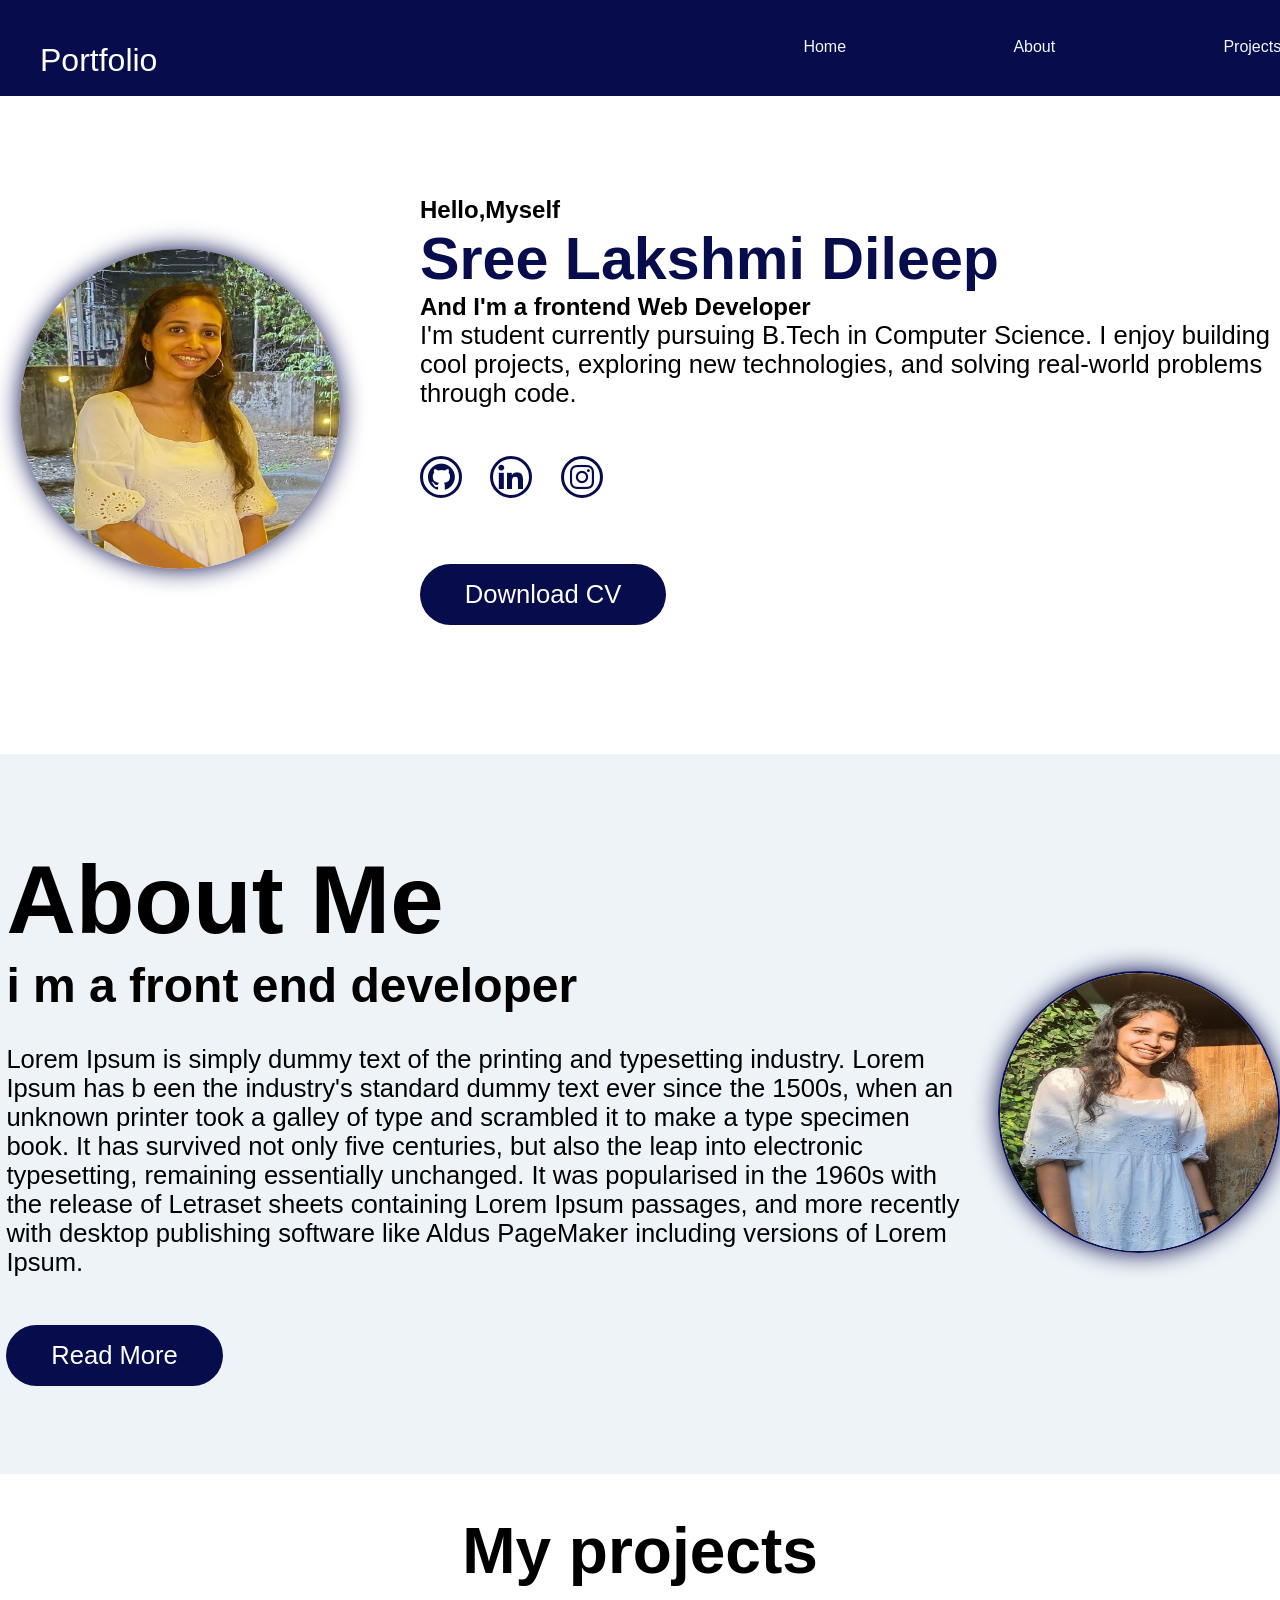
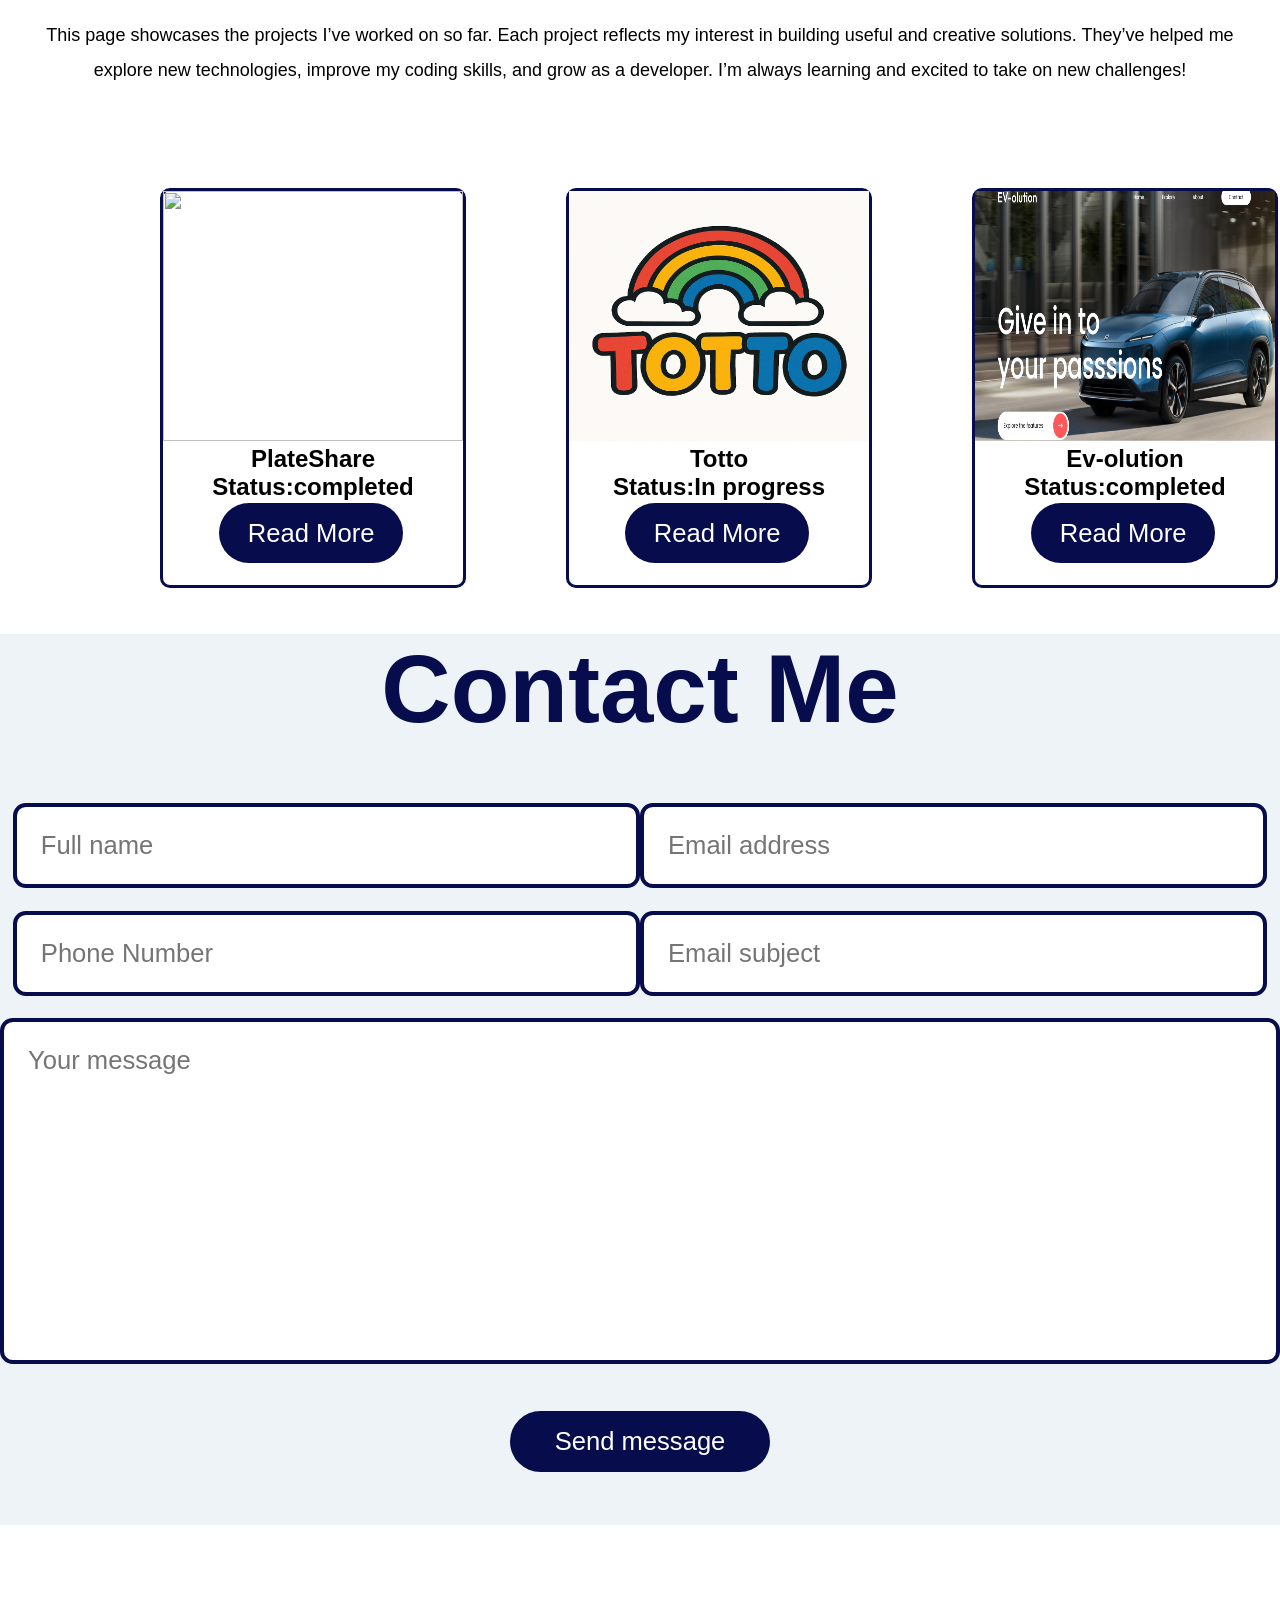
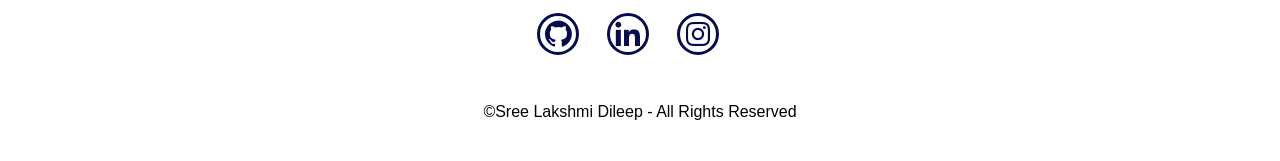
==== index.html @ 9350b981 "contact  page" ====
<!DOCTYPE html>
<html lang="en">
<head>
    <meta charset="UTF-8">
    <meta name="viewport" content="width=device-width, initial-scale=1.0">
    <title>Portfolio</title>
    
<link href='https://unpkg.com/boxicons@2.1.4/css/boxicons.min.css' rel='stylesheet'>

    <link rel="stylesheet" href="style.css">
</head>
<body>
    <header>
        <a href="home" class="logo">Portfolio</a>
         
        <nav class="navbar">
            <a href="home">Home</a>
            <a href="about">About</a>
            <a href="skill">Projects</a>
            <a href="contact">Contact</a>
        </nav>
    </header>
        <section class="home">
            <div class="home-img">
                <img src="assets/profile-img.jpeg" alt="profile-img">
            </div>
            <div class="home-content">
                <h2>Hello,Myself</h2>
                <h3 class="name">Sree Lakshmi Dileep</h3>
                <h2>And I'm a <span>frontend Web Developer</span></h2>
                <p>
                     I'm  student currently pursuing  B.Tech in Computer Science. I enjoy building cool projects, exploring new technologies, and solving real-world problems through code. </p>
                <div class="social-media">
                     <a href="#" ><i class="bx bxl-github"></i></a>
                     <a href="#" ><i class="bx bxl-linkedin"></i></a>
                     <a href="#" ><i class="bx bxl-instagram"></i></a>
                        
                </div>
                <br>
                <a href="#" class="btn">Download CV</a>
            </div>
        </section>
    <section class="about">
        <div class="about-content">
            <h2 class="heading">About Me</h2>
            <h3>i m a front end developer</h3>
            <p>
               Lorem Ipsum is simply dummy text of the printing and typesetting industry. Lorem Ipsum has b
               een the industry's standard dummy text ever since the 1500s, when an unknown printer took a galley
                of type and scrambled it to make a type specimen book. It has survived not only five centuries,
                 but also the leap into electronic typesetting, remaining essentially unchanged. It was popularised
                  in the 1960s with the release of Letraset sheets containing Lorem Ipsum passages, and more recently
                   with desktop publishing software like Aldus PageMaker including versions of Lorem Ipsum.

            </p>
            <a href="#" class="btn">Read More</a>
        </div>
        <div class="about-img">
            <img src="assets/about-img.jpeg" alt="">
        </div>
    </section>
    <section class="projects">
        <div class="project-content">
         <h2 class="head">My projects</h2>
         <p>
            This page showcases the projects I’ve worked on so far. Each project reflects my interest
             in building useful and creative solutions. They’ve helped me explore new technologies,
            improve my coding skills, and grow as a developer. I’m always learning and excited to take on new challenges!
         </p>
            
        </div>
        <div class="project-list">
            <div class="p_list">
                <img src="https://sherohomefood.in/wp-content/uploads/2021/05/SHF_home-slide-1.jpg"class="p_img">
                <div class="details">
                    <h2>PlateShare</h2>
                    <h1>Status:completed</h1><br>
                     <a href="#"class="p_btn">Read More</a>
                   
                </div>
            </div>
            <div class="p_list">
                <img src="assets/Totto.png"class="p_img">
                <div class="details">
                    <h2>Totto</h2>
                    <h1>Status:In progress</h1><br>
                    <a href="#"class="p_btn">Read More</a>
                </div>
            </div>
            <div class="p_list">
                <img src="assets/Ev-olution.png" class="p_img">
                <div class="details">
                    <h2>Ev-olution</h2>
                    <h1>Status:completed</h1><br>
                    <a href="#"class="p_btn">Read More</a>
                 
                </div>
            </div>
        </div>
    </section>

    <section class="contact">
        <h2 class="heading">Contact <span>Me</span></h2>
        <form action="#" >
            <div class="input-box">
                <input type="text" placeholder="Full name">
                <input type="email" placeholder="Email address">
            </div>
            <div class="input-box">
                <input type="number" placeholder="Phone Number">
                <input type="text" placeholder="Email subject">
            </div>
            <textarea name="message" id="" cols="30" rows="10" placeholder="Your message"></textarea>
            <input type="Submit" value="Send message" class="btn">
        </form>
    </section>

    <footer class="footer">
        <div class="social-media">
                     <a href="#" ><i class="bx bxl-github"></i></a>
                     <a href="#" ><i class="bx bxl-linkedin"></i></a>
                     <a href="#" ><i class="bx bxl-instagram"></i></a>
                        
                </div>
        <p class="copyright">
            &copy;Sree Lakshmi Dileep - All Rights Reserved
        </p>
    </footer>
    
</body>
</html>
---- style.css ----
*{
    margin: 0;
    padding: 0;
    box-sizing: border-box;
    text-decoration: none;
    border: none;
    outline: none;
    scroll-behavior: smooth;
    font-family: -apple-system,  sans-serif;
}
:root{
    --bg-color: #fff;
    --snd--bg-color:#edf3f7;
    
    --main-color: #070c4d;

}

header{
    background-color: #070c4d;
     height: 6em;
     display: flex;
     justify-content: space-between;
     align-items:center;
    
     
}
.logo{
   
    margin-top: 25px;
    font-size: 200%;
    color: #fff;
    margin-left:40px ;
}

.navbar{
    margin-left: 40em;
    gap: 70px;
    display: flex;
    

}

.navbar a{
    color: aliceblue;
    width: 140px;;
    height: 30px;
    border-radius: 10px;
    padding-left: 6px;
    padding-top: 5px;
    
    
}

.navbar a:hover{
    background-color: white;
    color: #070c4d;
}
.home{
    display: flex;
    justify-content: center;
    align-items: center;
    
    
}

.home-img img{
    width: 25vw;
    height: 25vw;
    border-radius: 50%;
    box-shadow: 0 0 25px var(--main-color);
    cursor: pointer;
    animation: floatImage 4s ease-in-out indefinite ;
    transition: 0.4s ease;
}

.home-img img:hover{
    box-shadow: 0  0  25px var(--main-color),
                0 0  35px var(--main-color),
                0 0  45px var(--main-color);
}

.home-content{
    margin-left: 5rem;
    

}

.name{
    color: #070c4d;
}

.home-content h3{
    
   font-size: 3.7rem;
   font-weight: 700;
}

.home-content p{
    font-size: 1.6rem;

}

.social-media a{
    display: inline-flex;
    justify-content: center;
    align-items: center;
    width: 42px;
    height: 42px;
    background: transparent;
    border: 0.2rem solid var(--main-color);
    border-radius: 50%;
    font-size: 2rem;
    color: var(--main-color);
    margin: 3rem 1.5rem 3rem 0;
    transition: 0-3s ease;
}

.social-media a:hover{
    transform: scale(1.2) translate(-10px);
    background-color: var(--main-color);
    color: var(--bg-color);
    box-shadow: 0 0 25px var(--main-color);
}

.btn{
    display: inline-flex;
    padding: 1rem 2.8rem;
    background:var(--main-color) ;
    border-radius:4rem ;
    box-shadow: none;
    font-size: 1.6rem;
    color: var(--bg-color);
}
.btn:hover{
    box-shadow: 0 0 1.6rem var(--main-color);
}
.home{
    padding-top: 100px;
    padding-left: 20px;
}




.about{
    display: flex;
     justify-content: center;
    align-items: center;
    gap: 2rem;
    background: var(--snd--bg-color);
    margin-top: 129px;
    height: 45em;
}

.about-img img{
    width: 22vw;
    height: 22vw;
    border: 2px solid var(--main-color) ;
    border-radius:50% ;
    box-shadow: 0 0 25px var(--main-color);
    cursor: pointer;
    transition: 0.4s ease;
}

.about-img img:hover{
     box-shadow: 0  0  25px var(--main-color),
                0 0  35px var(--main-color),
                0 0  45px var(--main-color);

}

.heading{
    font-size: 6rem;
    text-align: center;
}

.about-content{
    padding: 0.4rem;
}

.about-content h2{
    text-align: left;
    line-height: 1.2;
}

.about-content h3{

    font-size: 3rem;
}

.about-content p{

    font-size: 1.6rem;
    margin: 2rem  0 3rem;
}

.projects{
  
     justify-content: center;
    align-items: center;
    gap: 2rem;
    
    
   
    height: 45em;
}

.head{
    
     font-size:4rem;
    text-align: center;
    margin-top: 40px;

}
.project-content p{
    font-size: large;
    font-weight: 200;
    text-align: center;
    margin-left: 40px;
    margin-right: 40px;
    line-height: 2.2rem;
font-family:Verdana, Geneva, Tahoma, sans-serif ; 
margin-top: 30px;   

}

.p_img{
    width: 300px;
    height: 250px;
}

.project-list h2,h1{
    text-align: center;
}

.project-list{
    display: flex;
    gap: 100px;
    margin-left: 160px;
    margin-top: 100px;
}

.p_list
{background: transparent;
border: 0.2rem solid var(--main-color);
height: 25em;
border-radius: 10px;
transition: 0.4s ease;
    
}.p_list:hover{
     box-shadow: 0  0  25px var(--main-color),
                0 0  35px var(--main-color),
                0 0  45px var(--main-color);

}

.p_btn{
   
    padding: 1rem 1.8rem;
    margin-left: 3.5rem;
    
    background:var(--main-color) ;
    border-radius:3rem ;
    box-shadow: none;
    font-size: 1.6rem;
    color: var(--bg-color);
    
}
.p_btn:hover{
    box-shadow: 0 0 1.6rem var(--main-color);
}



.contact{
    background: var(--snd--bg-color);
    padding-bottom: 5px;
}

.contact h2{
    margin-bottom: 3rem;
    color: var(--main-color);
}

.contact form {
    max-width: 80rem;
    margin: 1rem auto;
    text-align: center;
    margin-bottom: 3rem;
}

.contact form .input-box{
    display: flex;
    justify-content: center;
    flex-wrap: wrap;
}

.contact form .input-box input,
.contact form textarea{
    width: 100%;
    
    padding: 1.5rem;
    font-size: 1.6rem;
    color: var(--text-color);
    background: var(--bg-color);
    border-radius: 0.8rem;
    border: 0.25rem solid var(--main-color);
    margin: 0.7rem 0;
    resize: none;
}

.contact form .input-box input{
    width: 49%;
    margin: 0.7rem 0.3;
}

.contact form .btn{
    margin-top: 2rem;
}



.footer{
    position: relative;
    bottom: 0;
    width: 100%;
    padding: 40px 0;
    
    text-align: center;
}
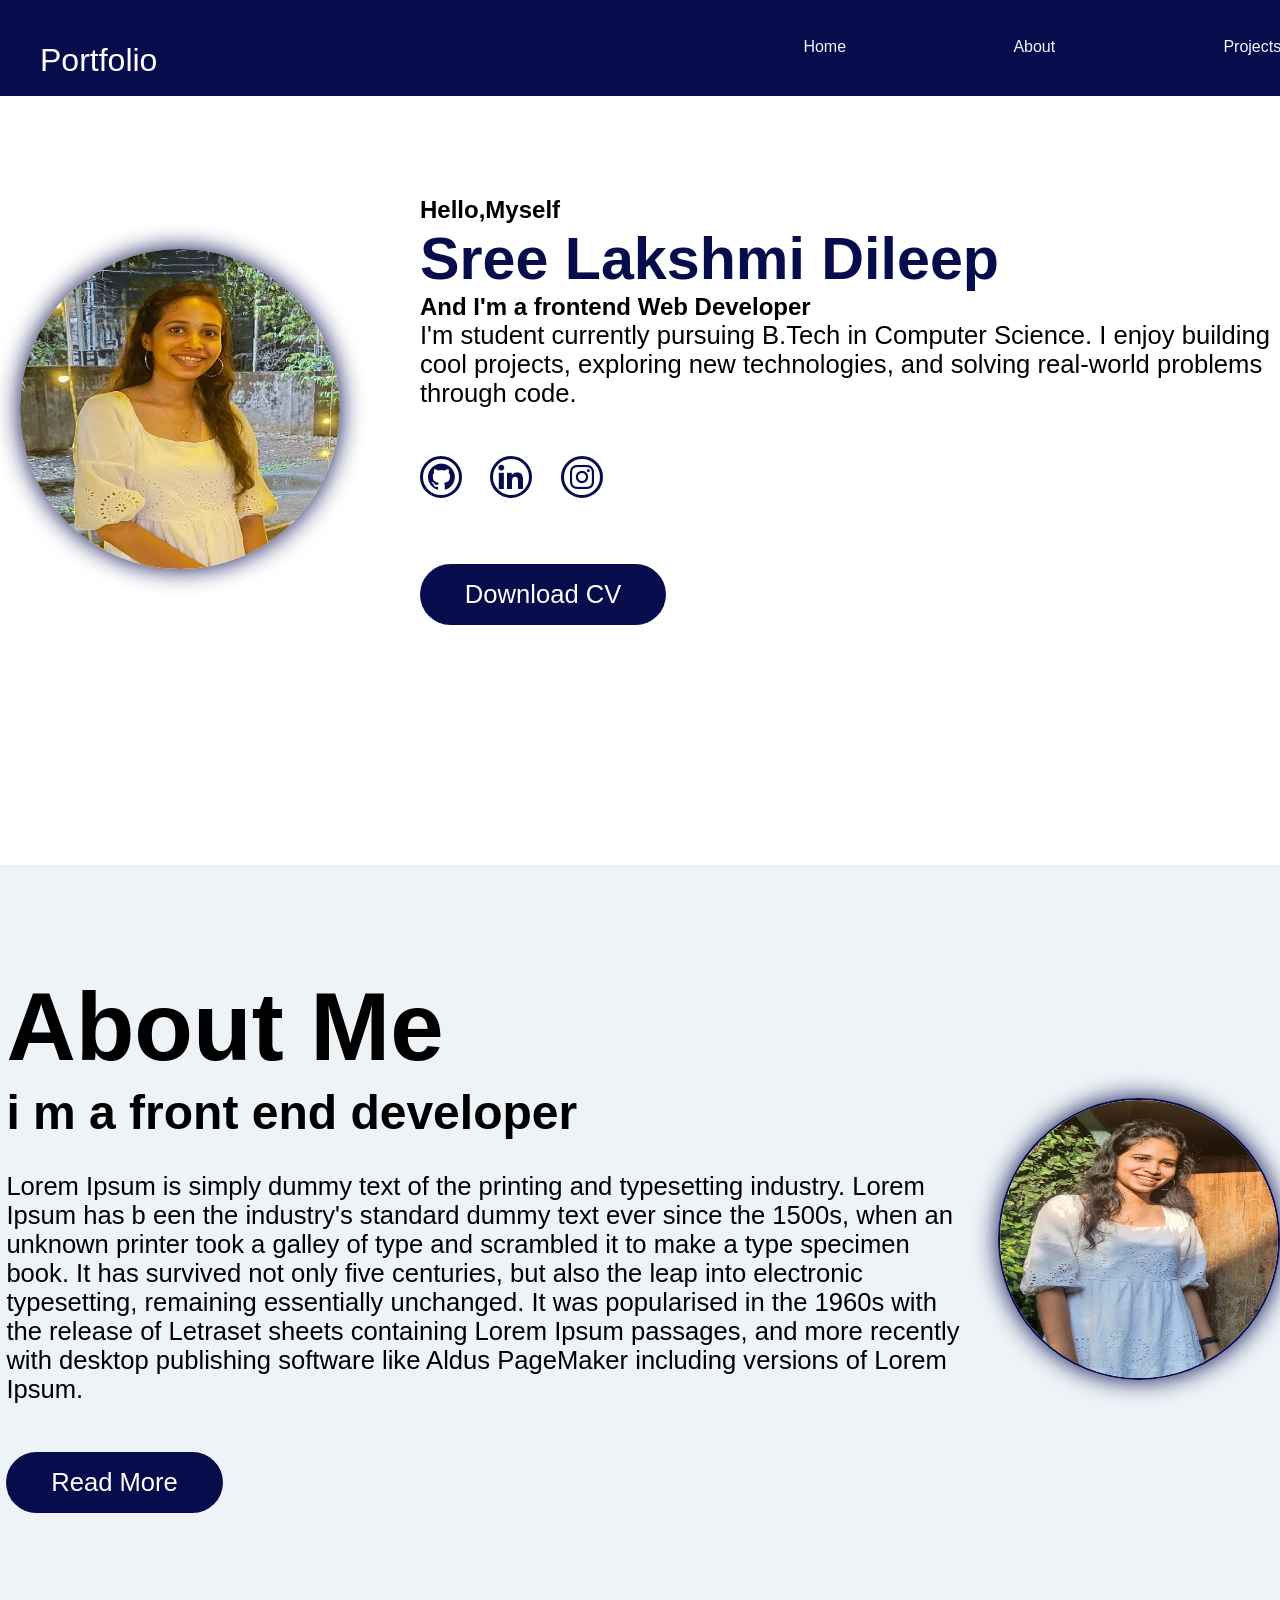
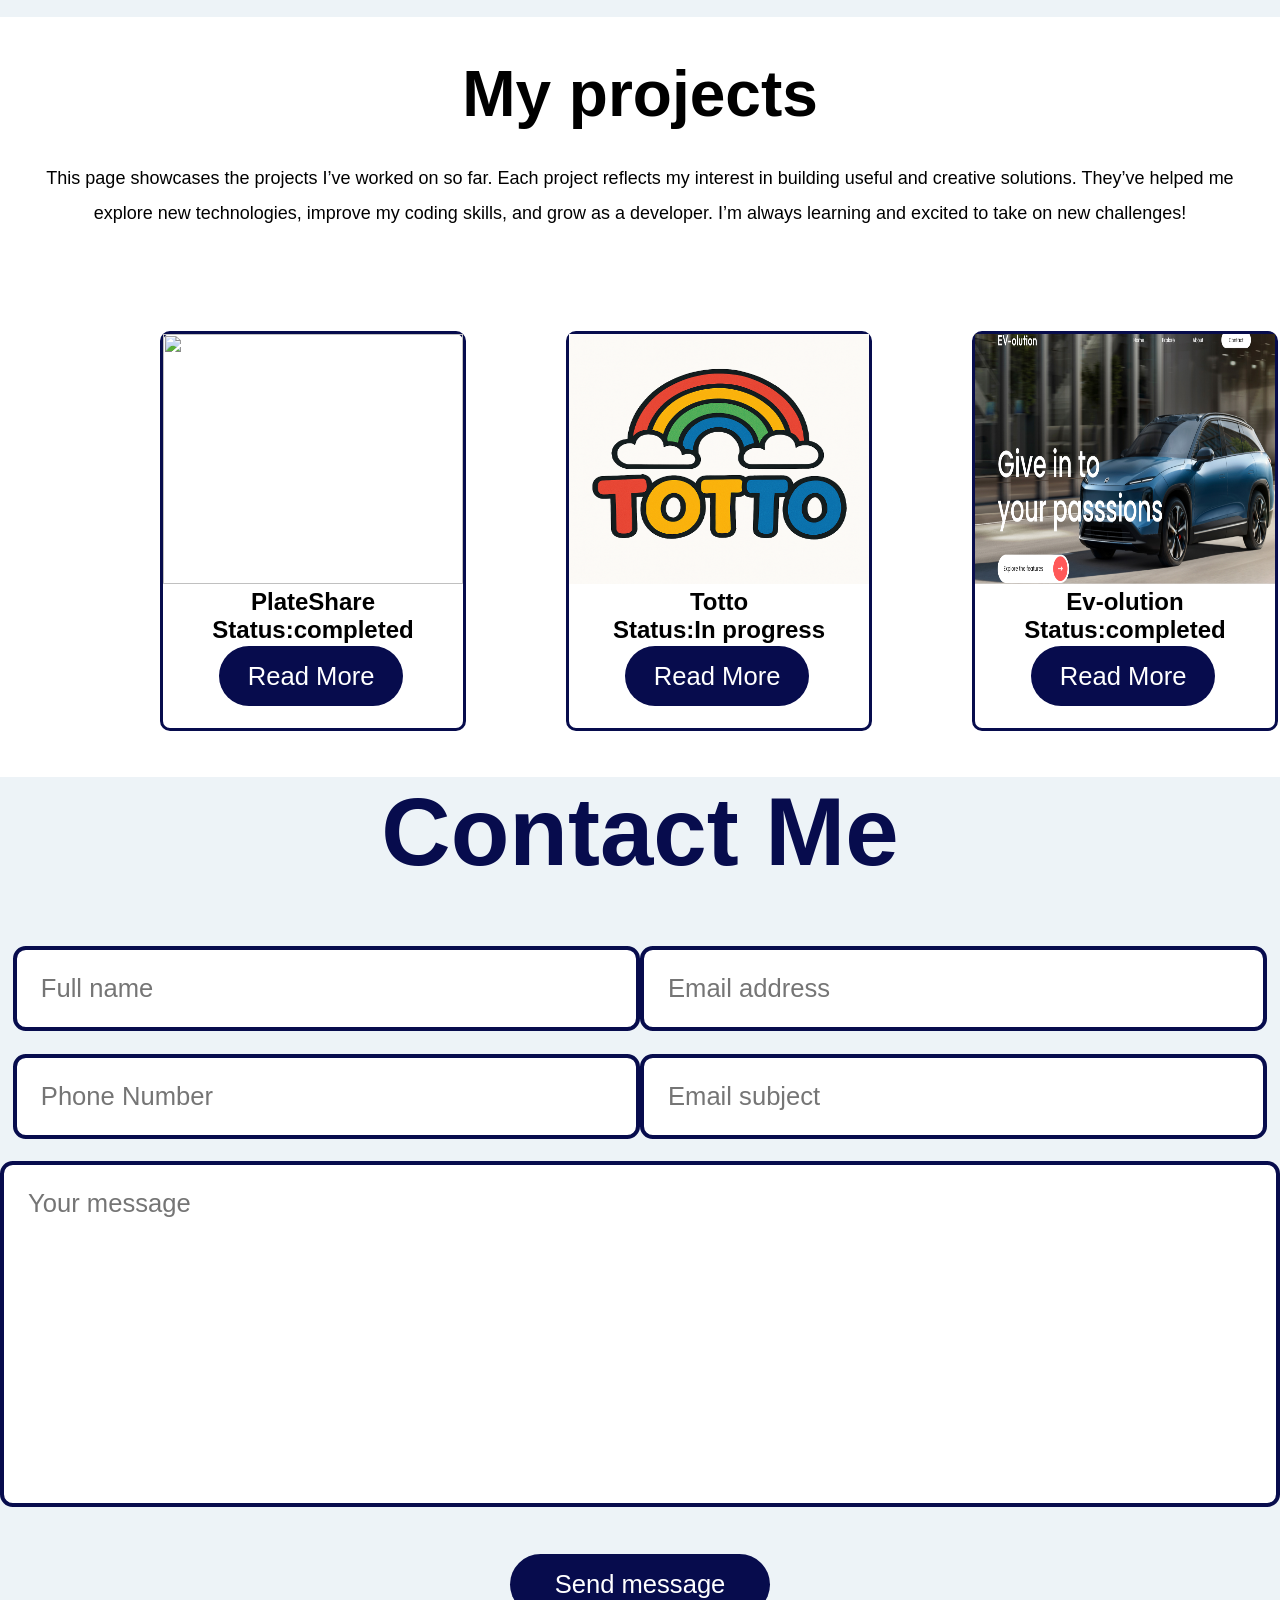
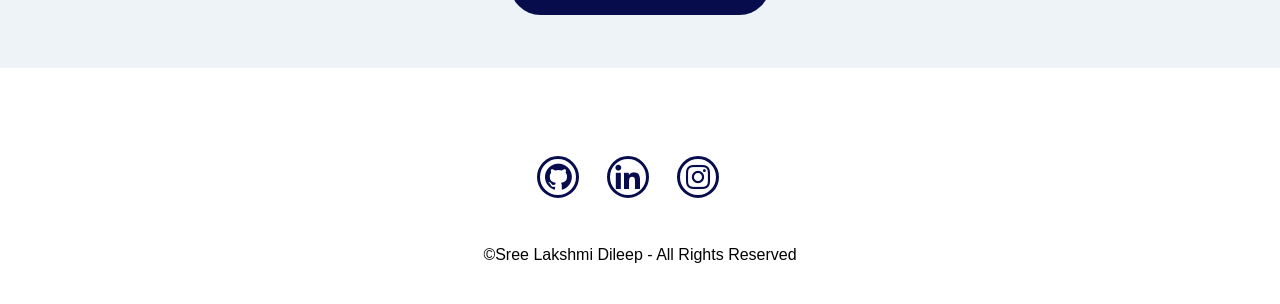
==== commit e8f4c73d: "navigation to each page in navbar" ====
--- a/index.html
+++ b/index.html
@@ -11,16 +11,16 @@
 </head>
 <body>
     <header>
-        <a href="home" class="logo">Portfolio</a>
+        <a href="#home" class="logo">Portfolio</a>
          
         <nav class="navbar">
-            <a href="home">Home</a>
-            <a href="about">About</a>
-            <a href="skill">Projects</a>
-            <a href="contact">Contact</a>
+            <a href="#home">Home</a>
+            <a href="#about">About</a>
+            <a href="#projects">Projects</a>
+            <a href="#contact">Contact</a>
         </nav>
     </header>
-        <section class="home">
+        <section class="home" id="home">
             <div class="home-img">
                 <img src="assets/profile-img.jpeg" alt="profile-img">
             </div>
@@ -40,7 +40,7 @@
                 <a href="#" class="btn">Download CV</a>
             </div>
         </section>
-    <section class="about">
+    <section class="about" id="about">
         <div class="about-content">
             <h2 class="heading">About Me</h2>
             <h3>i m a front end developer</h3>
@@ -59,7 +59,7 @@
             <img src="assets/about-img.jpeg" alt="">
         </div>
     </section>
-    <section class="projects">
+    <section class="projects" id="projects">
         <div class="project-content">
          <h2 class="head">My projects</h2>
          <p>
@@ -99,7 +99,7 @@
         </div>
     </section>
 
-    <section class="contact">
+    <section class="contact" id="contact">
         <h2 class="heading">Contact <span>Me</span></h2>
         <form action="#" >
             <div class="input-box">
@@ -127,5 +127,6 @@
         </p>
     </footer>
     
+    <script src="script.js"></script>
 </body>
 </html>
--- a/style.css
+++ b/style.css
@@ -7,6 +7,12 @@
     outline: none;
     scroll-behavior: smooth;
     font-family: -apple-system,  sans-serif;
+   
+   
+}
+
+body{
+    overflow-x: hidden;
 }
 :root{
     --bg-color: #fff;
@@ -60,6 +66,7 @@
     display: flex;
     justify-content: center;
     align-items: center;
+    margin-bottom: 240px;
     
     
 }
@@ -150,7 +157,7 @@
     gap: 2rem;
     background: var(--snd--bg-color);
     margin-top: 129px;
-    height: 45em;
+    height: 47em;
 }
 
 .about-img img{
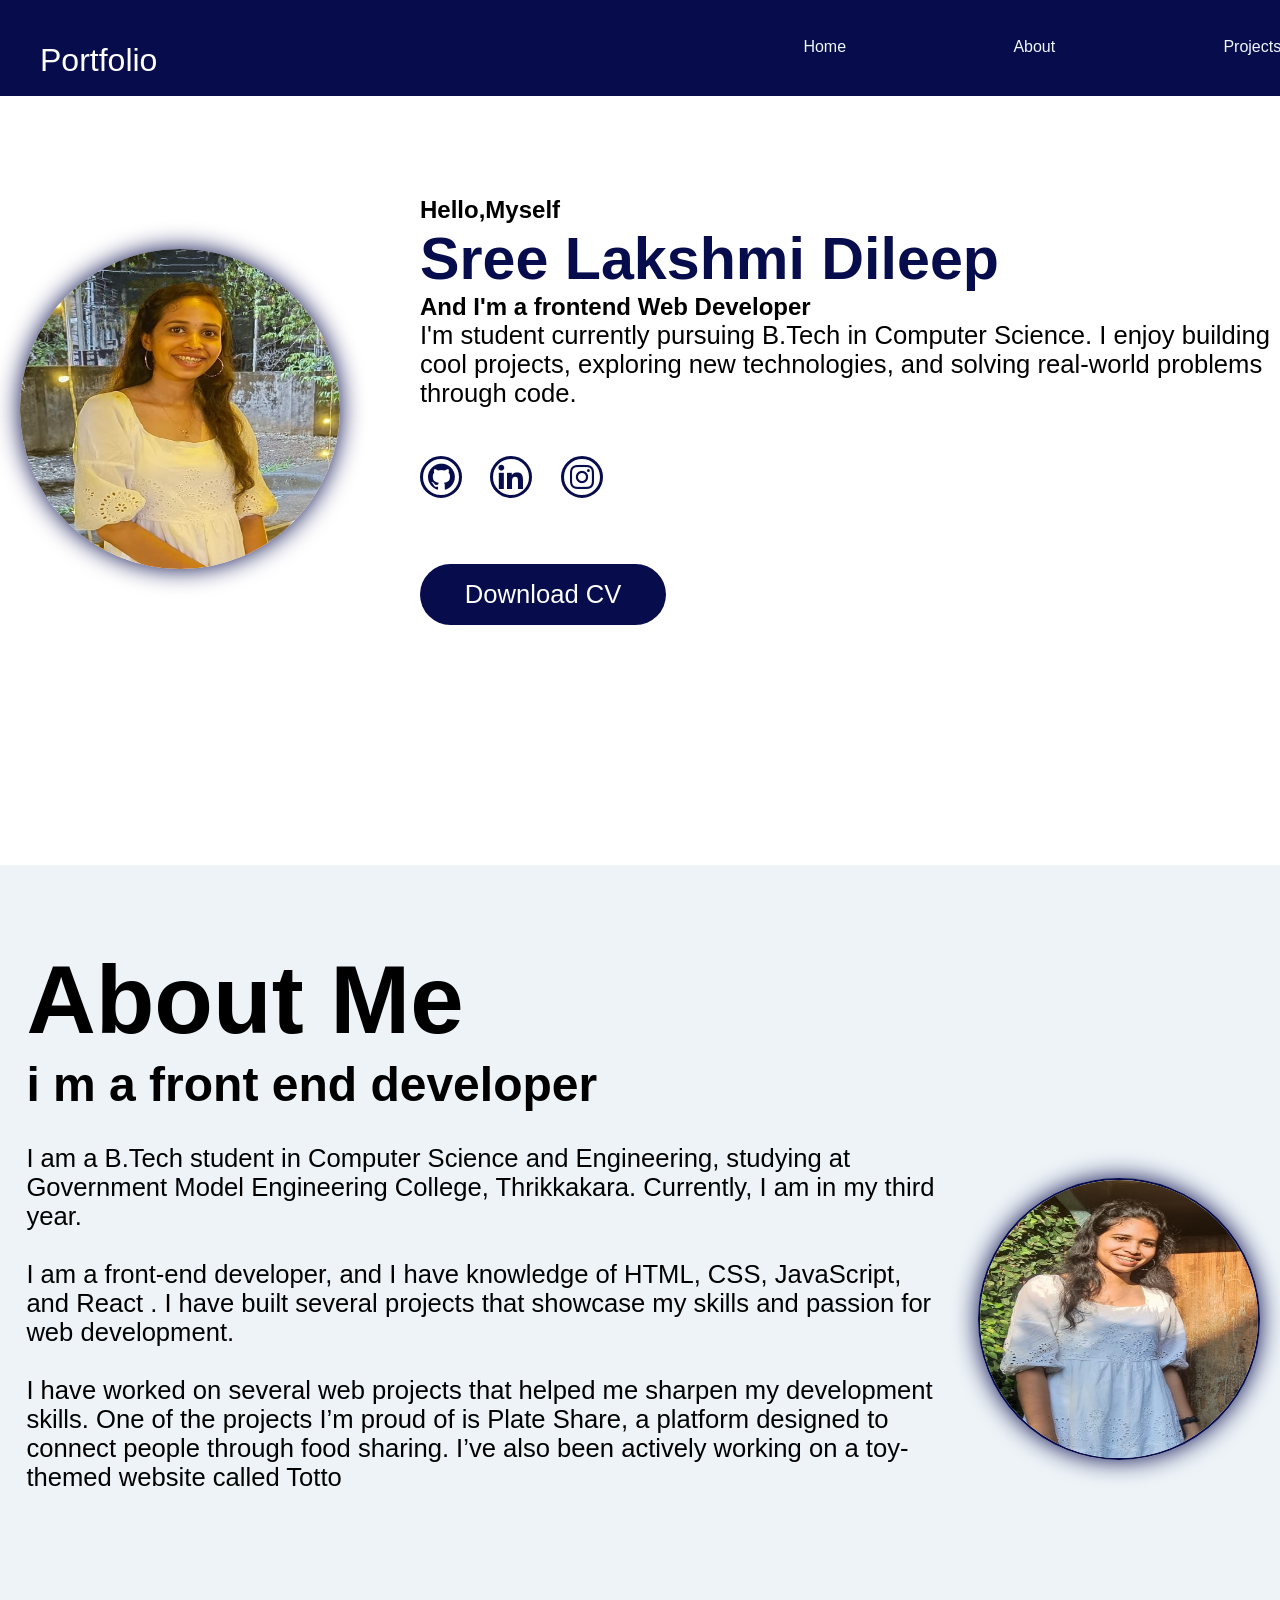
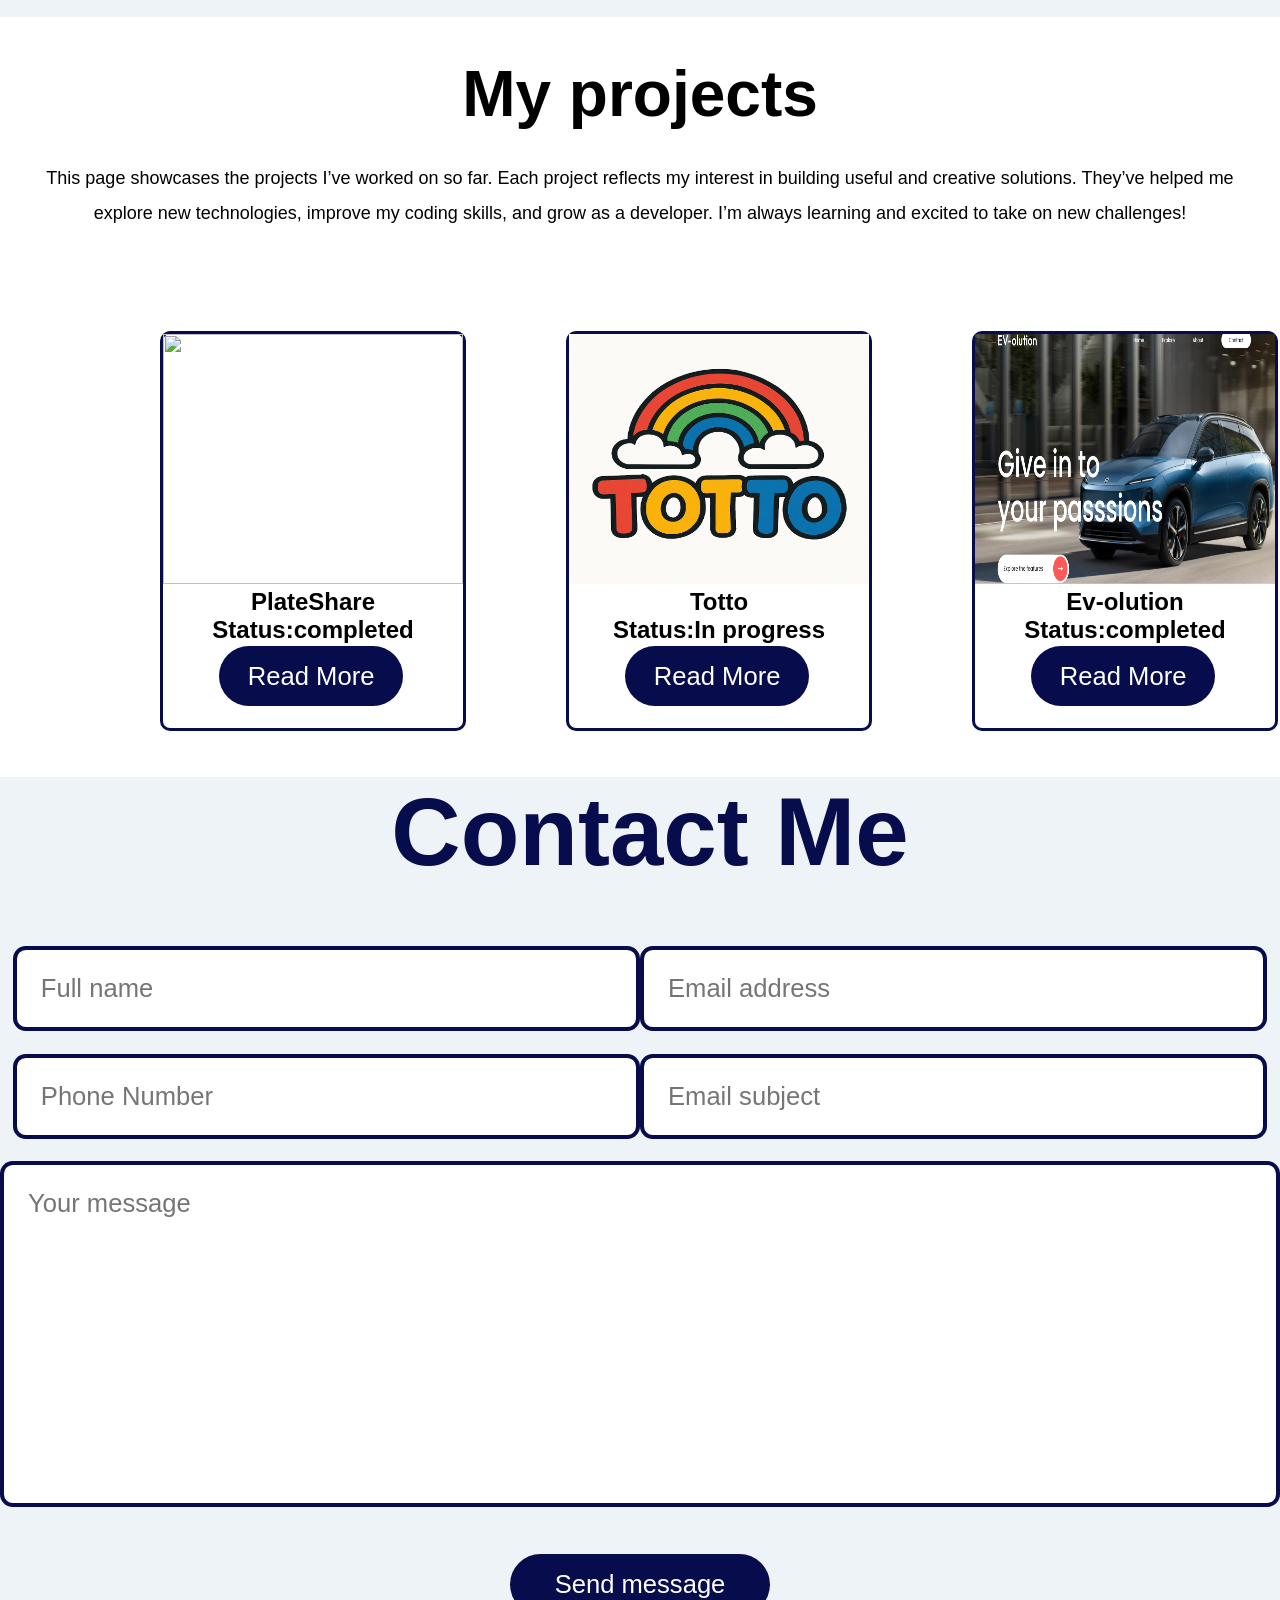
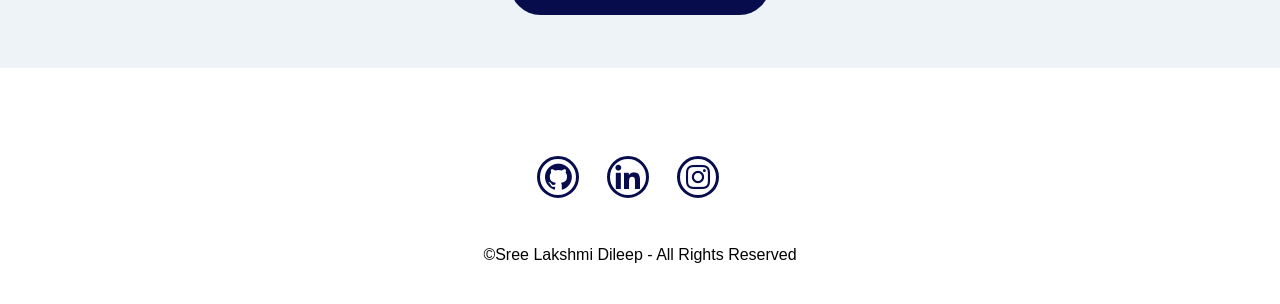
==== commit e787a9a9: "about modified" ====
--- a/index.html
+++ b/index.html
@@ -31,13 +31,13 @@
                 <p>
                      I'm  student currently pursuing  B.Tech in Computer Science. I enjoy building cool projects, exploring new technologies, and solving real-world problems through code. </p>
                 <div class="social-media">
-                     <a href="#" ><i class="bx bxl-github"></i></a>
-                     <a href="#" ><i class="bx bxl-linkedin"></i></a>
-                     <a href="#" ><i class="bx bxl-instagram"></i></a>
+                     <a href="https://github.com/Sree-Lakshmi-Dileep" ><i class="bx bxl-github"></i></a>
+                     <a href="https://www.linkedin.com/in/sree-lakshmi-dileep-951a93292/" ><i class="bx bxl-linkedin"></i></a>
+                     <a href="https://www.instagram.com/_srii_lakshmi/?hl=en" ><i class="bx bxl-instagram"></i></a>
                         
                 </div>
                 <br>
-                <a href="#" class="btn">Download CV</a>
+                <a href="assets/resume.pdf  " class="btn">Download CV</a>
             </div>
         </section>
     <section class="about" id="about">
@@ -45,15 +45,17 @@
             <h2 class="heading">About Me</h2>
             <h3>i m a front end developer</h3>
             <p>
-               Lorem Ipsum is simply dummy text of the printing and typesetting industry. Lorem Ipsum has b
-               een the industry's standard dummy text ever since the 1500s, when an unknown printer took a galley
-                of type and scrambled it to make a type specimen book. It has survived not only five centuries,
-                 but also the leap into electronic typesetting, remaining essentially unchanged. It was popularised
-                  in the 1960s with the release of Letraset sheets containing Lorem Ipsum passages, and more recently
-                   with desktop publishing software like Aldus PageMaker including versions of Lorem Ipsum.
+              
+            I am a B.Tech student in Computer Science and Engineering,
+         studying at Government Model Engineering College, Thrikkakara. Currently, I am in my third year. <br><br>
+        I am a front-end developer, and I have knowledge of HTML, CSS, JavaScript, and React
+        . I have built several projects that showcase my skills and passion for web development. <br> <br>
 
+        I have worked on several web projects that helped me sharpen my development skills.
+         One of the projects I’m proud of is Plate Share, a platform designed to connect people through food sharing. 
+         I’ve also been actively working on a toy-themed website called Totto
             </p>
-            <a href="#" class="btn">Read More</a>
+            
         </div>
         <div class="about-img">
             <img src="assets/about-img.jpeg" alt="">
@@ -117,9 +119,9 @@
 
     <footer class="footer">
         <div class="social-media">
-                     <a href="#" ><i class="bx bxl-github"></i></a>
-                     <a href="#" ><i class="bx bxl-linkedin"></i></a>
-                     <a href="#" ><i class="bx bxl-instagram"></i></a>
+                     <a href="https://github.com/Sree-Lakshmi-Dileep" ><i class="bx bxl-github"></i></a>
+                     <a href="https://www.linkedin.com/in/sree-lakshmi-dileep-951a93292/" ><i class="bx bxl-linkedin"></i></a>
+                     <a href="https://www.instagram.com/_srii_lakshmi/?hl=en" ><i class="bx bxl-instagram"></i></a>
                         
                 </div>
         <p class="copyright">
--- a/style.css
+++ b/style.css
@@ -158,6 +158,7 @@
     background: var(--snd--bg-color);
     margin-top: 129px;
     height: 47em;
+    padding-right: 20px;
 }
 
 .about-img img{
@@ -168,6 +169,7 @@
     box-shadow: 0 0 25px var(--main-color);
     cursor: pointer;
     transition: 0.4s ease;
+    margin-top: 10em;
 }
 
 .about-img img:hover{
@@ -180,6 +182,7 @@
 .heading{
     font-size: 6rem;
     text-align: center;
+    margin-left: 20px;
 }
 
 .about-content{
@@ -194,12 +197,15 @@
 .about-content h3{
 
     font-size: 3rem;
+    margin-left: 20px;
 }
 
 .about-content p{
 
     font-size: 1.6rem;
     margin: 2rem  0 3rem;
+    margin-left: 20px;
+    font-family: 'Trebuchet MS', 'Lucida Sans Unicode', 'Lucida Grande', 'Lucida Sans', Arial, sans-serif;
 }
 
 .projects{
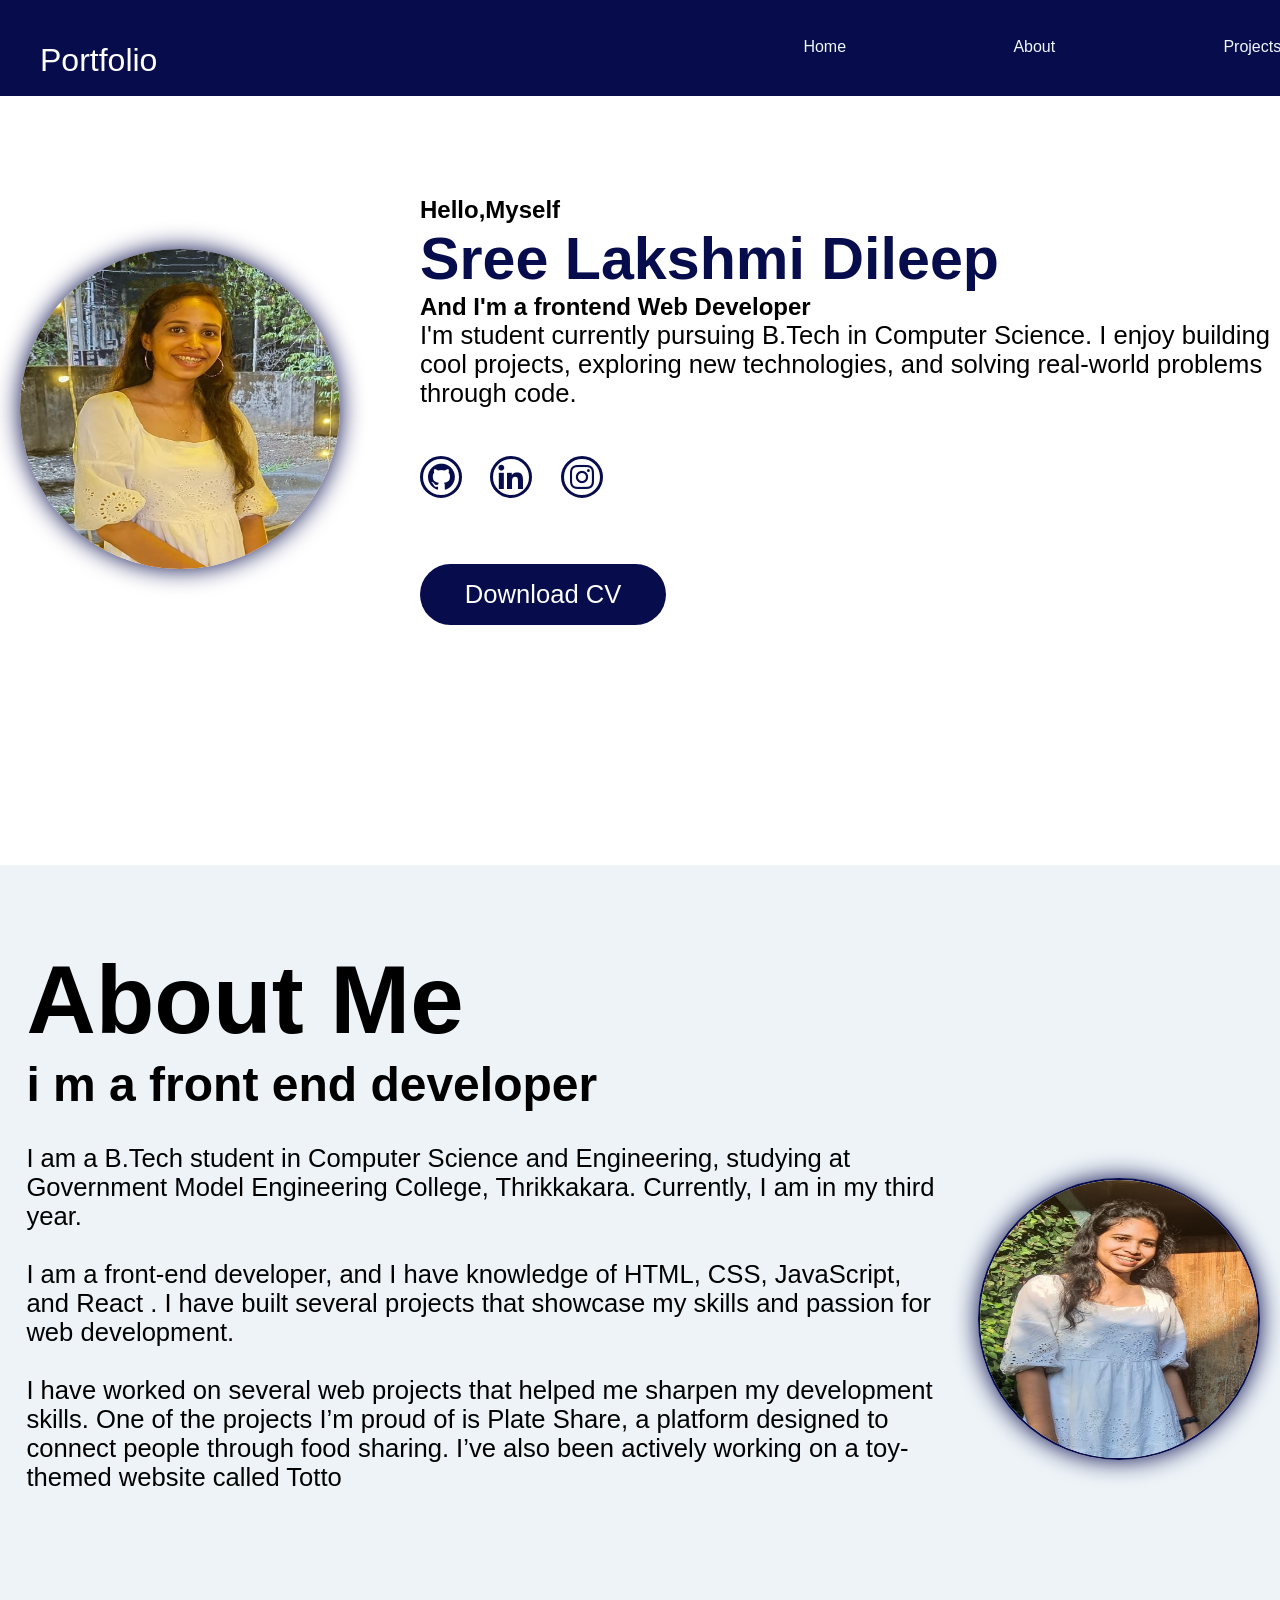
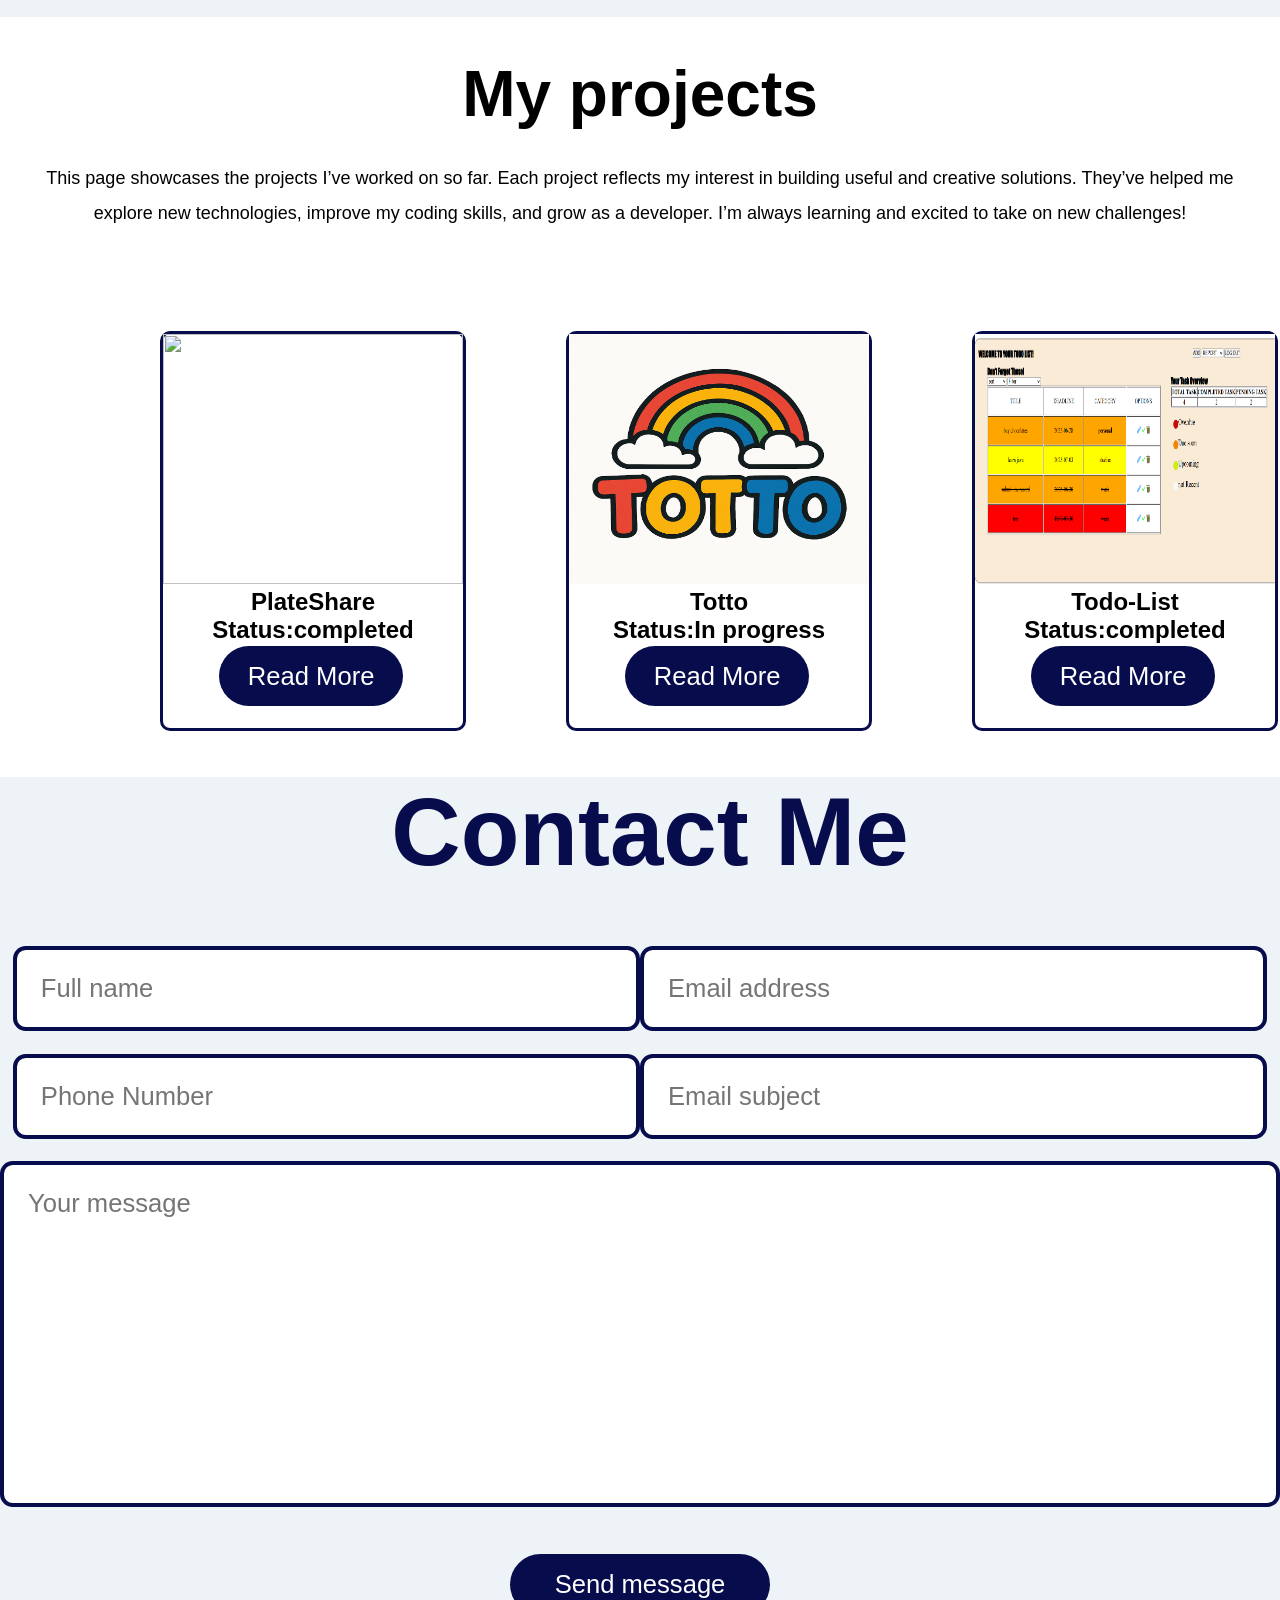
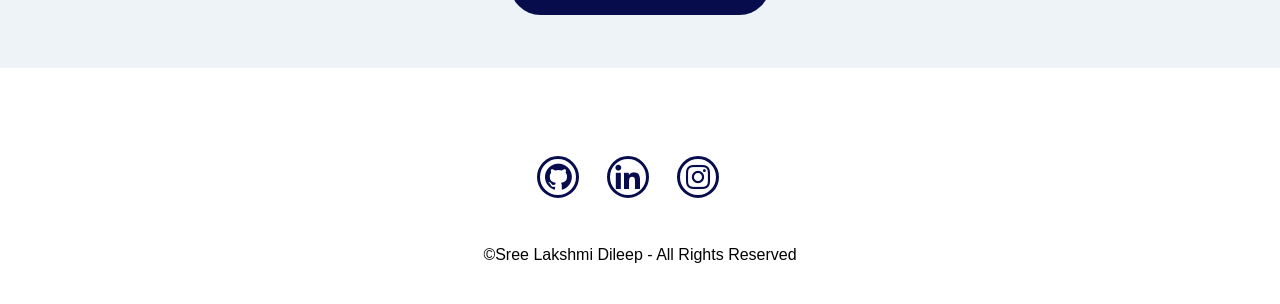
==== commit 5d46ec4f: "todolist added to projects" ====
--- a/index.html
+++ b/index.html
@@ -77,7 +77,7 @@
                 <div class="details">
                     <h2>PlateShare</h2>
                     <h1>Status:completed</h1><br>
-                     <a href="#"class="p_btn">Read More</a>
+                     <a href="plateshare.html"class="p_btn">Read More</a>
                    
                 </div>
             </div>
@@ -86,15 +86,15 @@
                 <div class="details">
                     <h2>Totto</h2>
                     <h1>Status:In progress</h1><br>
-                    <a href="#"class="p_btn">Read More</a>
+                    <a href="totto.html"class="p_btn">Read More</a>
                 </div>
             </div>
             <div class="p_list">
-                <img src="assets/Ev-olution.png" class="p_img">
+                <img src="assets/todo.png" class="p_img">
                 <div class="details">
-                    <h2>Ev-olution</h2>
+                    <h2>Todo-List</h2>
                     <h1>Status:completed</h1><br>
-                    <a href="#"class="p_btn">Read More</a>
+                    <a href="todo.html"class="p_btn">Read More</a>
                  
                 </div>
             </div>
--- a/style.css
+++ b/style.css
@@ -343,3 +343,59 @@
     text-align: center;
 }
 
+
+
+.todoContainer{
+    margin: 20px;
+    background-color: #eaeef0;
+    padding: 20px;
+}
+
+.todoContainer img{
+    width: 40vw;
+    height: 40vh;
+    
+    margin-left: 25vw;
+}
+
+.todoContainer h2,h5{
+    text-align: center;
+    margin-top: 20px;
+
+}
+
+.todoContainer p{
+    line-height: 1.8rem;
+    padding-inline: 30px;
+    margin-top: 25px;
+
+
+}
+
+.gitTodo{
+    margin: 20px;
+}
+.gitTodo a{
+    justify-content: center;
+    align-items: center;
+    width: 40px;
+    height: 40px;
+    background: transparent;
+    border: 0.2rem solid var(--main-color);
+    border-radius: 50%;
+    font-size: 2rem;
+    color: var(--main-color);
+    margin: 3rem 1.5rem 3rem 0;
+    transition: 0-3s ease;
+    margin-left: 45vw;
+    
+}
+
+.gitTodo a:hover{
+    transform: scale(1.2) translate(-10px);
+    background-color: var(--main-color);
+    color: var(--bg-color);
+    box-shadow: 0 0 25px var(--main-color);
+}
+
+
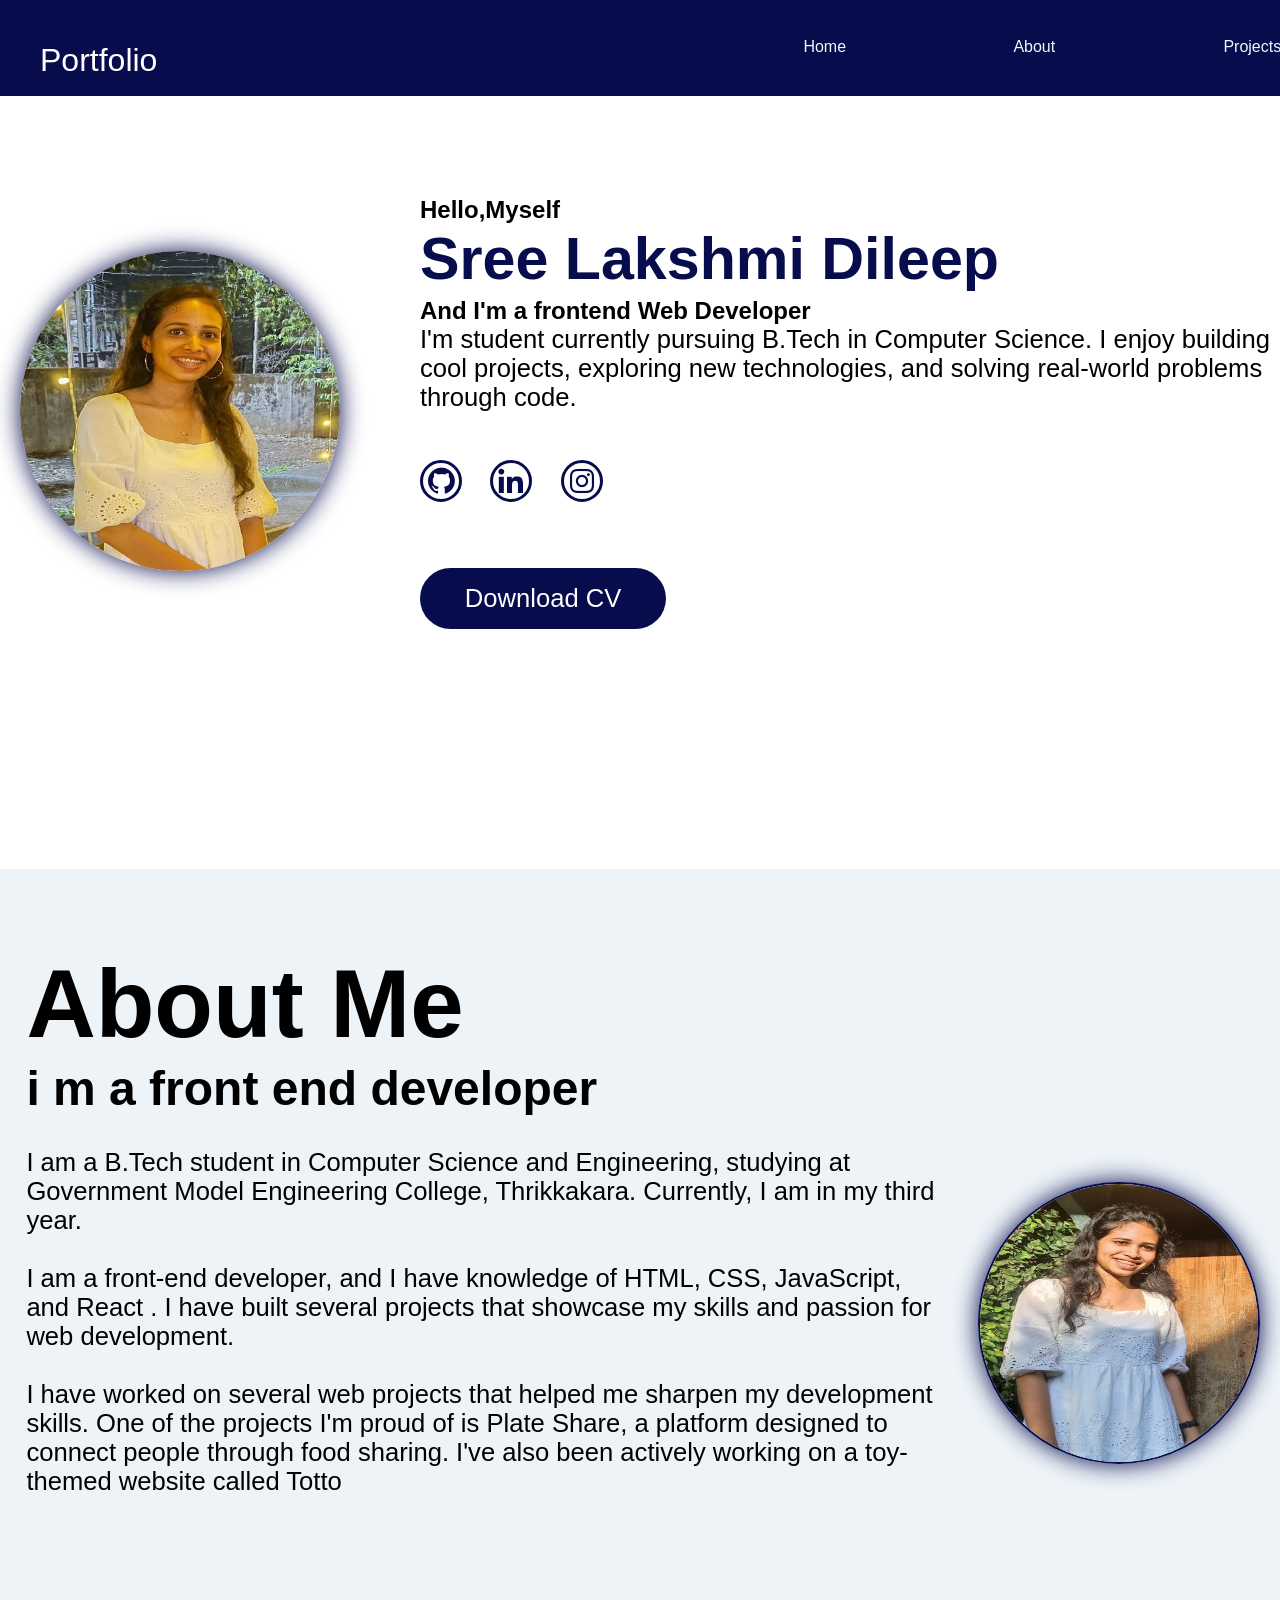
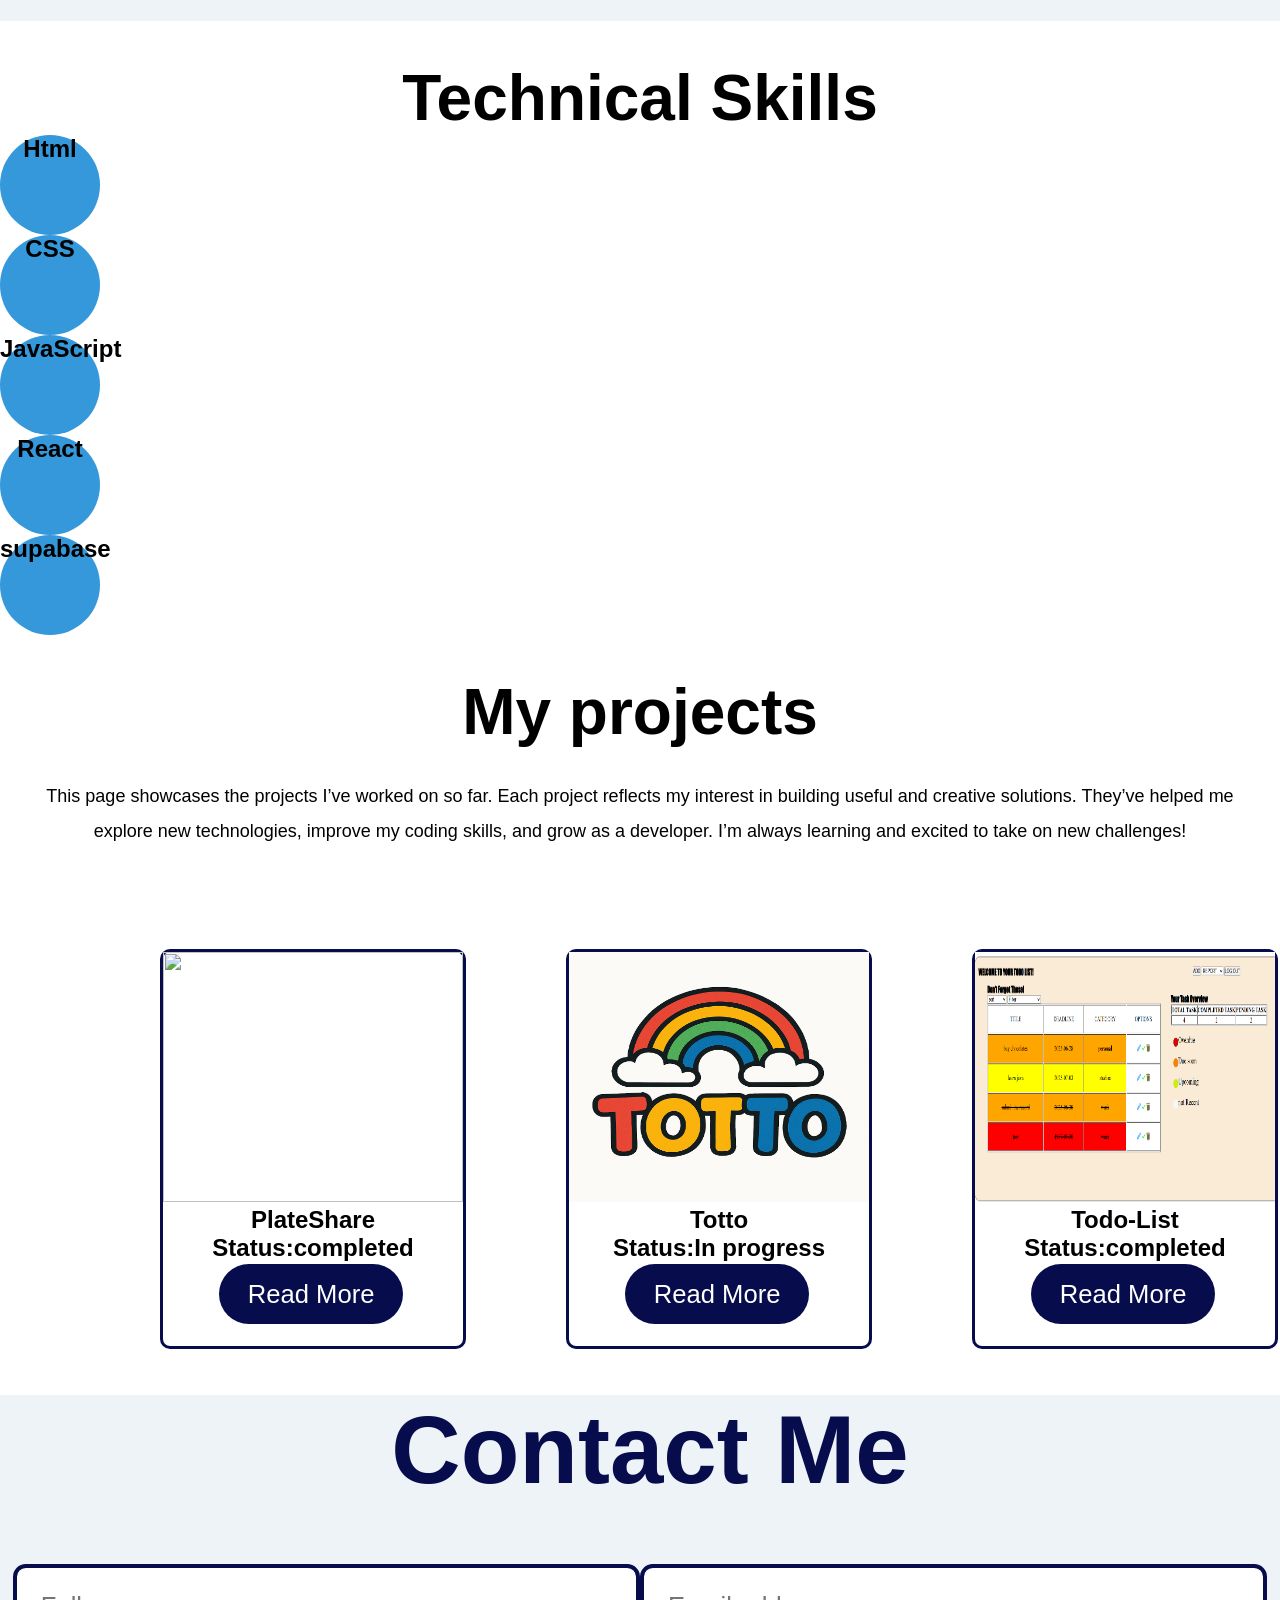
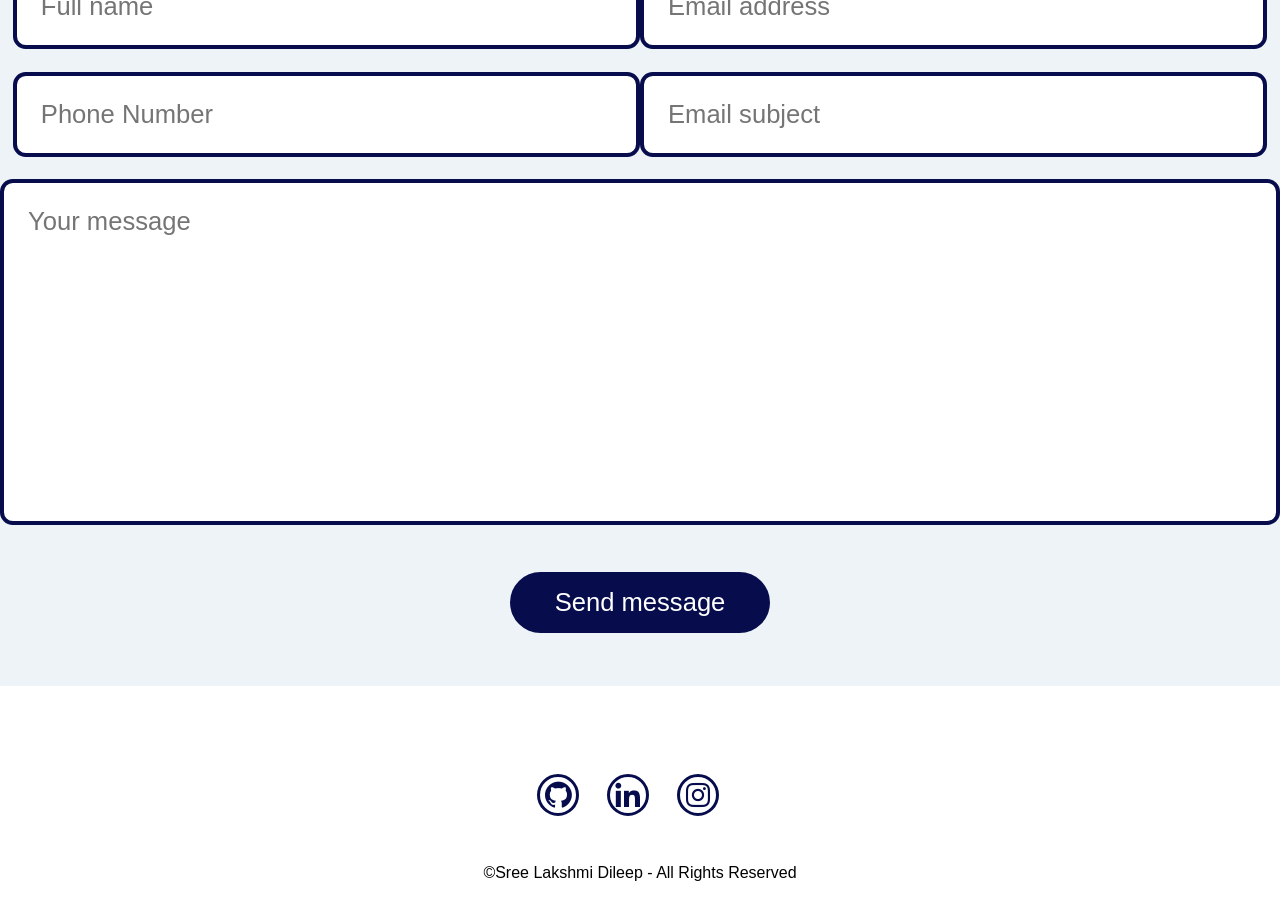
==== commit 6edc56ed: "technical skills page added" ====
--- a/index.html
+++ b/index.html
@@ -52,13 +52,33 @@
         . I have built several projects that showcase my skills and passion for web development. <br> <br>
 
         I have worked on several web projects that helped me sharpen my development skills.
-         One of the projects I’m proud of is Plate Share, a platform designed to connect people through food sharing. 
-         I’ve also been actively working on a toy-themed website called Totto
+         One of the projects I'm proud of is Plate Share, a platform designed to connect people through food sharing. 
+         I've also been actively working on a toy-themed website called Totto
             </p>
             
         </div>
         <div class="about-img">
             <img src="assets/about-img.jpeg" alt="">
+        </div>
+    </section>
+    <section id="skills">
+        <div class="skills-content">
+            <h2 class="head">Technical Skills</h2>
+            <div class="skill">
+                <h1>Html</h1>
+            </div>
+            <div class="skill">
+                <h1>CSS</h1>
+            </div>
+            <div class="skill">
+                <h1>JavaScript</h1>
+            </div>
+            <div class="skill">
+                <h1>React</h1>
+            </div>
+            <div class="skill">
+                <h1>supabase</h1>
+            </div>
         </div>
     </section>
     <section class="projects" id="projects">
--- a/style.css
+++ b/style.css
@@ -96,11 +96,21 @@
 .name{
     color: #070c4d;
 }
+@keyframes typing{
+    from {width: 0;}
+    to {width: 100%;}
+}
 
 .home-content h3{
     
    font-size: 3.7rem;
    font-weight: 700;
+   display: inline-block;
+   overflow: hidden;
+   white-space: nowrap;
+   width: 0;
+   max-width: 100%;
+   animation: typing 3s steps(19,end) forwards;
 }
 
 .home-content p{
@@ -349,12 +359,12 @@
     margin: 20px;
     background-color: #eaeef0;
     padding: 20px;
+    
 }
 
 .todoContainer img{
     width: 40vw;
     height: 40vh;
-    
     margin-left: 25vw;
 }
 
@@ -399,3 +409,123 @@
 }
 
 
+
+.tottocontainer{
+    margin: 15px;
+    background-color: #eaeef0;
+    padding: 15px;
+    position: fixed;
+}
+
+.tottocontainer img{
+    width: 35vw;
+    height: 35vh;
+    margin-left: 25vw;
+}
+
+.tottocontainer h2,h5{
+    text-align: center;
+    margin-top: 10px;
+
+}
+
+.tottocontainer p{
+    line-height: 1.7rem;
+    padding-inline: 30px;
+    margin-top: 20px;
+
+
+}
+
+.gitTotto{
+    margin: 20px;
+}
+.gitTotto a{
+    justify-content: center;
+    align-items: center;
+    width: 40px;
+    height: 40px;
+    background: transparent;
+    border: 0.2rem solid var(--main-color);
+    border-radius: 50%;
+    font-size: 2rem;
+    color: var(--main-color);
+    margin: 3rem 1.5rem 3rem 0;
+    transition: 0-3s ease;
+    margin-left: 45vw;
+    
+}
+
+.gitTotto a:hover{
+    transform: scale(1.2) translate(-10px);
+    background-color: var(--main-color);
+    color: var(--bg-color);
+    box-shadow: 0 0 25px var(--main-color);
+}
+
+
+.ps_Container{
+    margin: 30px;
+    background-color: #eaeef0;
+    padding: 20px;
+    
+}
+
+.ps_Container img{
+    width: 40vw;
+    height: 40vh;
+    border-radius: 20px;
+    margin-left: 25vw;
+}
+
+.ps_Container h2,h5{
+    text-align: center;
+    margin-top: 25px;
+
+}
+
+.ps_Container p{
+    line-height: 2rem;
+    padding-inline: 30px;
+    margin-top: 35px;
+
+
+}
+
+.gitplateShare{
+    margin: 20px;
+}
+.gitplateShare a{
+    justify-content: center;
+    align-items: center;
+    width: 40px;
+    height: 40px;
+    background: transparent;
+    border: 0.2rem solid var(--main-color);
+    border-radius: 50%;
+    font-size: 2rem;
+    color: var(--main-color);
+    margin: 3rem 1.5rem 3rem 0;
+    transition: 0-3s ease;
+    margin-left: 45vw;
+    
+}
+
+.gitplateShare a:hover{
+    transform: scale(1.2) translate(-10px);
+    background-color: var(--main-color);
+    color: var(--bg-color);
+    box-shadow: 0 0 25px var(--main-color);
+}
+
+.skill {
+  width: 100px;
+  height: 100px;
+  background-color: #3498db;
+  border-radius: 50%;
+}
+
+
+
+
+
